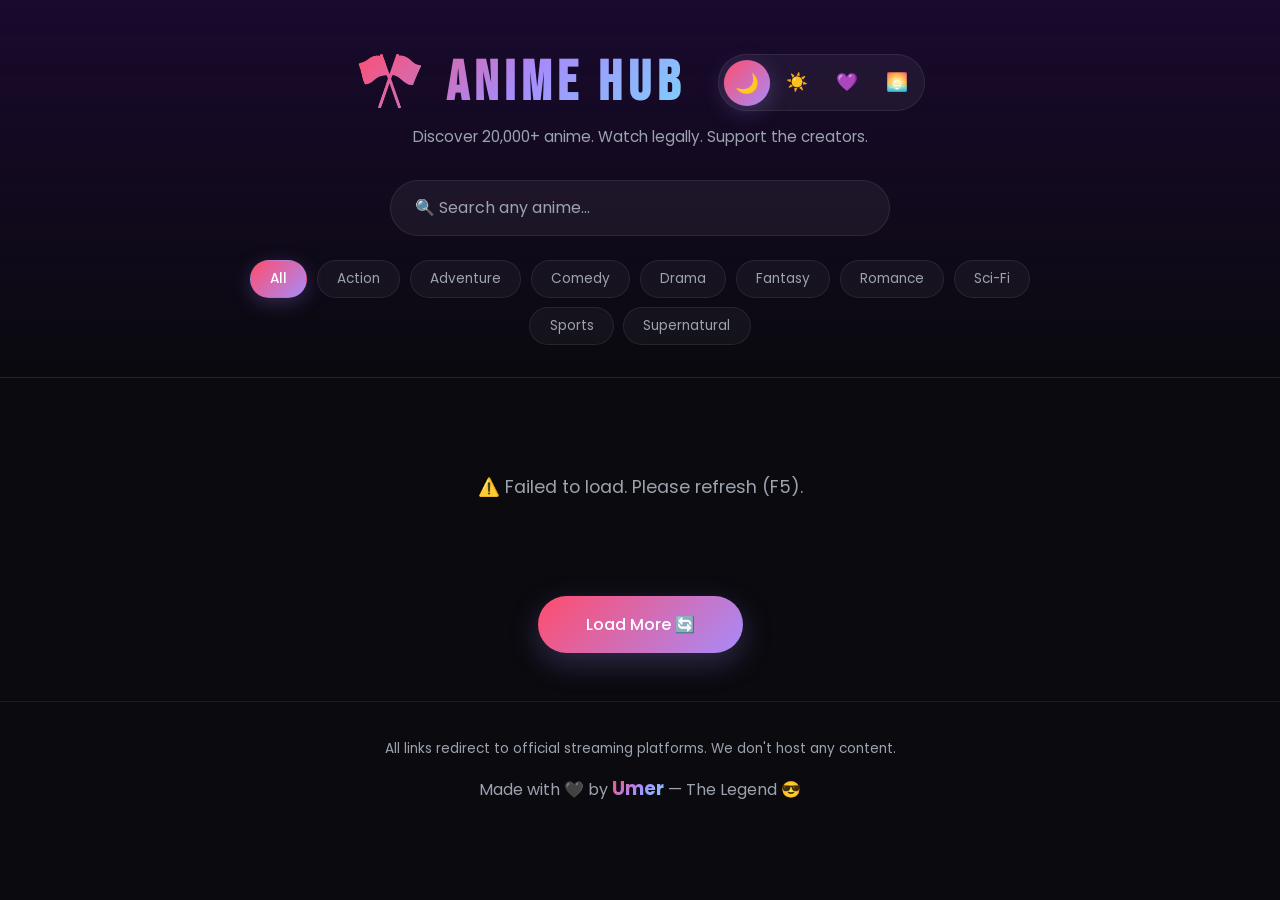
==== index.html @ 91c1c0f4 "Add files via upload" ====
<!DOCTYPE html>
<html lang="en" data-theme="dark">
<head>
<meta charset="UTF-8">
<meta name="viewport" content="width=device-width, initial-scale=1.0">
<title>🎌 Anime Hub — Watch Legally</title>
<link href="https://fonts.googleapis.com/css2?family=Bebas+Neue&family=Poppins:wght@300;500;700&display=swap" rel="stylesheet">
<link rel="stylesheet" href="style.css">
</head>
<body>

<div class="hover-bg" id="hoverBg"></div>

<header>
  <div class="header-top">
    <h1>🎌 ANIME HUB</h1>
    <div class="theme-switcher">
      <button class="theme-btn active" data-theme="dark" title="Dark">🌙</button>
      <button class="theme-btn" data-theme="light" title="Light">☀️</button>
      <button class="theme-btn" data-theme="neon" title="Neon">💜</button>
      <button class="theme-btn" data-theme="sunset" title="Sunset">🌅</button>
    </div>
  </div>

  <p>Discover 20,000+ anime. Watch legally. Support the creators.</p>
  <input type="text" id="searchBox" placeholder="🔍 Search any anime..." />

  <div class="filters">
    <button class="filter-btn active" data-genre="">All</button>
    <button class="filter-btn" data-genre="1">Action</button>
    <button class="filter-btn" data-genre="2">Adventure</button>
    <button class="filter-btn" data-genre="4">Comedy</button>
    <button class="filter-btn" data-genre="8">Drama</button>
    <button class="filter-btn" data-genre="10">Fantasy</button>
    <button class="filter-btn" data-genre="22">Romance</button>
    <button class="filter-btn" data-genre="24">Sci-Fi</button>
    <button class="filter-btn" data-genre="30">Sports</button>
    <button class="filter-btn" data-genre="37">Supernatural</button>
  </div>
</header>

<div class="loader" id="loader">
  <div class="spinner"></div>
  <p>Loading anime...</p>
</div>

<main>
  <div class="grid" id="animeGrid"></div>
  <div class="load-more-wrap">
    <button id="loadMoreBtn" class="load-more">Load More 🔄</button>
  </div>
</main>

<footer>
  <p>All links redirect to official streaming platforms. We don't host any content.</p>
  <p class="credit">Made with 🖤 by <span>Umer</span> — The Legend 😎</p>
</footer>

<div class="modal-overlay" id="modalOverlay">
  <div class="modal">
    <button class="modal-close" id="modalClose">✕</button>
    <div class="modal-content">
      <img class="modal-cover" id="modalCover" src="" alt="" referrerpolicy="no-referrer" />
      <div class="modal-info">
        <h2 id="modalTitle"></h2>
        <div class="modal-meta">
          <span id="modalYear"></span>
          <span id="modalRating"></span>
          <span id="modalType"></span>
        </div>
        <p class="modal-desc" id="modalDesc"></p>
        <h3 class="modal-watch-title">🎬 Watch on:</h3>
        <div class="modal-platforms" id="modalPlatforms"></div>
      </div>
    </div>
  </div>
</div>

<script src="script.js"></script>
</body>
</html>
---- style.css ----
/* ============================================
   THEMES
   ============================================ */

:root[data-theme="dark"] {
  --bg: #0a0a0f; --bg-secondary: #1a0a2e; --card-bg: #15151f;
  --text: #ffffff; --text-muted: #9ca3af;
  --border: rgba(255,255,255,0.08);
  --accent1: #ff4d6d; --accent2: #a78bfa; --accent3: #7dd3fc;
  --search-bg: rgba(255,255,255,0.05); --filter-bg: rgba(255,255,255,0.04);
  --shadow: rgba(167,139,250,0.25);
}
:root[data-theme="light"] {
  --bg: #f5f5f7; --bg-secondary: #e8e0f5; --card-bg: #ffffff;
  --text: #1a1a1a; --text-muted: #6b7280;
  --border: rgba(0,0,0,0.08);
  --accent1: #e11d48; --accent2: #7c3aed; --accent3: #0284c7;
  --search-bg: rgba(0,0,0,0.04); --filter-bg: rgba(0,0,0,0.04);
  --shadow: rgba(124,58,237,0.25);
}
:root[data-theme="neon"] {
  --bg: #000000; --bg-secondary: #0a0014; --card-bg: #0d0d18;
  --text: #ffffff; --text-muted: #b8b8d1;
  --border: rgba(255,0,255,0.25);
  --accent1: #ff00ff; --accent2: #00ffff; --accent3: #ff0080;
  --search-bg: rgba(255,0,255,0.08); --filter-bg: rgba(0,255,255,0.06);
  --shadow: rgba(255,0,255,0.5);
}
:root[data-theme="sunset"] {
  --bg: #1a0a14; --bg-secondary: #2a0f1a; --card-bg: #1f1015;
  --text: #fff5e1; --text-muted: #d4a373;
  --border: rgba(255,150,80,0.15);
  --accent1: #ff6b35; --accent2: #f7b801; --accent3: #ff2e63;
  --search-bg: rgba(255,150,80,0.08); --filter-bg: rgba(247,184,1,0.08);
  --shadow: rgba(255,107,53,0.4);
}

/* ============================================
   BASE
   ============================================ */

* { margin: 0; padding: 0; box-sizing: border-box; }
html { scroll-behavior: smooth; }

body {
  font-family: 'Poppins', sans-serif;
  background: var(--bg);
  color: var(--text);
  min-height: 100vh;
  padding-bottom: 60px;
  transition: background 0.5s ease, color 0.5s ease;
  overflow-x: hidden;
}

/* ============================================
   HOVER BACKGROUND
   ============================================ */

.hover-bg {
  position: fixed;
  inset: 0;
  background-size: cover;
  background-position: center;
  background-repeat: no-repeat;
  filter: blur(40px) brightness(0.35) saturate(1.4);
  opacity: 0;
  transition: opacity 0.6s ease, background-image 0.4s ease;
  z-index: 0;
  pointer-events: none;
  transform: scale(1.1);
}
.hover-bg.active { opacity: 0.55; }

body::before {
  content: '';
  position: fixed;
  inset: 0;
  background: linear-gradient(180deg, rgba(0,0,0,0.5) 0%, rgba(0,0,0,0.2) 40%, rgba(0,0,0,0.6) 100%);
  z-index: 1;
  pointer-events: none;
  opacity: 0;
  transition: opacity 0.5s ease;
}
body.has-hover::before { opacity: 1; }

/* ============================================
   HEADER
   ============================================ */

header {
  position: relative;
  z-index: 5;
  text-align: center;
  padding: 3rem 1rem 2rem;
  background: linear-gradient(180deg, var(--bg-secondary) 0%, transparent 100%);
  border-bottom: 1px solid var(--border);
}

.header-top {
  display: flex;
  justify-content: center;
  align-items: center;
  gap: 2rem;
  flex-wrap: wrap;
  max-width: 900px;
  margin: 0 auto 0.5rem;
}

header h1 {
  font-family: 'Bebas Neue', sans-serif;
  font-size: 3.5rem;
  letter-spacing: 6px;
  background: linear-gradient(135deg, var(--accent1), var(--accent2), var(--accent3));
  -webkit-background-clip: text;
  -webkit-text-fill-color: transparent;
  background-clip: text;
}

header p {
  color: var(--text-muted);
  font-size: 0.95rem;
  margin-bottom: 2rem;
}

/* THEME SWITCHER */
.theme-switcher {
  display: flex;
  gap: 0.5rem;
  padding: 0.4rem;
  background: var(--search-bg);
  border: 1px solid var(--border);
  border-radius: 50px;
}

.theme-btn {
  width: 42px;
  height: 42px;
  border-radius: 50%;
  border: none;
  background: transparent;
  font-size: 1.1rem;
  cursor: pointer;
  transition: 0.3s ease;
  display: flex;
  align-items: center;
  justify-content: center;
}
.theme-btn:hover { background: var(--filter-bg); transform: scale(1.15); }
.theme-btn.active {
  background: linear-gradient(135deg, var(--accent1), var(--accent2));
  box-shadow: 0 5px 20px var(--shadow);
  transform: scale(1.1);
}

/* SEARCH */
#searchBox {
  width: 100%;
  max-width: 500px;
  padding: 0.9rem 1.5rem;
  border-radius: 50px;
  border: 1px solid var(--border);
  background: var(--search-bg);
  color: var(--text);
  font-size: 1rem;
  font-family: 'Poppins', sans-serif;
  outline: none;
  transition: 0.3s;
  margin-bottom: 1.5rem;
}
#searchBox::placeholder { color: var(--text-muted); }
#searchBox:focus { border-color: var(--accent2); box-shadow: 0 0 25px var(--shadow); }

/* FILTERS */
.filters {
  display: flex;
  gap: 0.6rem;
  justify-content: center;
  flex-wrap: wrap;
  max-width: 800px;
  margin: 0 auto;
}
.filter-btn {
  padding: 0.5rem 1.2rem;
  border-radius: 50px;
  border: 1px solid var(--border);
  background: var(--filter-bg);
  color: var(--text-muted);
  font-size: 0.85rem;
  font-family: 'Poppins', sans-serif;
  cursor: pointer;
  transition: 0.3s;
}
.filter-btn:hover { border-color: var(--accent2); color: var(--text); }
.filter-btn.active {
  background: linear-gradient(135deg, var(--accent1), var(--accent2));
  border-color: transparent;
  color: #fff;
  font-weight: 500;
  box-shadow: 0 5px 20px var(--shadow);
}

/* ============================================
   LOADER
   ============================================ */

.loader {
  display: none;
  flex-direction: column;
  align-items: center;
  padding: 4rem 1rem;
  color: var(--text-muted);
  position: relative;
  z-index: 5;
}
.loader.active { display: flex; }

.spinner {
  width: 50px;
  height: 50px;
  border: 4px solid var(--border);
  border-top-color: var(--accent2);
  border-radius: 50%;
  animation: spin 0.8s linear infinite;
  margin-bottom: 1rem;
}
@keyframes spin { to { transform: rotate(360deg); } }

/* ============================================
   GRID
   ============================================ */

main {
  max-width: 1300px;
  margin: 3rem auto;
  padding: 0 1.5rem;
  position: relative;
  z-index: 5;
}

.grid {
  display: grid;
  grid-template-columns: repeat(auto-fill, minmax(200px, 1fr));
  gap: 1.8rem;
}

/* ============================================
   CARD
   ============================================ */

.card {
  background: var(--card-bg);
  border-radius: 16px;
  overflow: hidden;
  cursor: pointer;
  transition: all 0.4s cubic-bezier(0.34, 1.56, 0.64, 1);
  border: 1px solid var(--border);
  position: relative;
  display: block;
  animation: fadeUp 0.5s ease;
  transform-origin: center;
}
@keyframes fadeUp {
  from { opacity: 0; transform: translateY(20px); }
  to { opacity: 1; transform: translateY(0); }
}

.card:hover {
  transform: translateY(-12px) scale(1.06);
  box-shadow: 0 25px 50px var(--shadow), 0 0 0 2px var(--accent2);
  border-color: var(--accent2);
  z-index: 10;
}

.card img {
  width: 100%;
  aspect-ratio: 2/3;
  object-fit: cover;
  display: block;
  transition: 0.4s ease;
  background: linear-gradient(135deg, var(--accent1), var(--accent2), var(--accent3));
}
.card:hover img { transform: scale(1.08); }

.card-info { padding: 1rem; }

.card-info h3 {
  font-size: 0.95rem;
  font-weight: 700;
  margin-bottom: 0.3rem;
  color: var(--text);
  white-space: nowrap;
  overflow: hidden;
  text-overflow: ellipsis;
}

.card-info .meta {
  font-size: 0.78rem;
  color: var(--text-muted);
  margin-bottom: 0.6rem;
  display: flex;
  justify-content: space-between;
  align-items: center;
}
.card-info .rating { color: #fbbf24; }

.card-info .platform {
  display: inline-block;
  font-size: 0.7rem;
  font-weight: 500;
  padding: 0.25rem 0.7rem;
  border-radius: 50px;
  background: var(--filter-bg);
  color: var(--accent2);
  border: 1px solid var(--border);
}

.card::before {
  content: '▶ CLICK TO WATCH';
  position: absolute;
  top: 0; left: 0; right: 0;
  bottom: 95px;
  display: flex;
  align-items: center;
  justify-content: center;
  background: rgba(0,0,0,0.75);
  color: #fff;
  font-weight: 700;
  font-size: 0.85rem;
  letter-spacing: 1px;
  opacity: 0;
  transition: 0.35s ease;
  backdrop-filter: blur(4px);
  z-index: 2;
}
.card:hover::before { opacity: 1; }

/* ============================================
   LOAD MORE
   ============================================ */

.load-more-wrap { text-align: center; margin-top: 3rem; }
.load-more {
  padding: 1rem 3rem;
  border-radius: 50px;
  border: none;
  background: linear-gradient(135deg, var(--accent1), var(--accent2));
  color: #fff;
  font-size: 1rem;
  font-weight: 500;
  font-family: 'Poppins', sans-serif;
  cursor: pointer;
  transition: 0.3s;
  box-shadow: 0 10px 30px var(--shadow);
}
.load-more:hover:not(:disabled) {
  transform: translateY(-3px);
  box-shadow: 0 15px 45px var(--shadow);
}
.load-more:disabled { opacity: 0.5; cursor: not-allowed; }

/* ============================================
   NO RESULTS
   ============================================ */

.no-results {
  grid-column: 1 / -1;
  text-align: center;
  padding: 3rem;
  color: var(--text-muted);
  font-size: 1.1rem;
}

/* ============================================
   FOOTER
   ============================================ */

footer {
  text-align: center;
  padding: 2rem 1rem;
  color: var(--text-muted);
  font-size: 0.85rem;
  border-top: 1px solid var(--border);
  margin-top: 3rem;
  position: relative;
  z-index: 5;
}
footer p { margin: 0.3rem 0; }

.credit { font-size: 1rem; margin-top: 1rem !important; }
.credit span {
  background: linear-gradient(135deg, var(--accent1), var(--accent2), var(--accent3));
  -webkit-background-clip: text;
  -webkit-text-fill-color: transparent;
  background-clip: text;
  font-weight: 700;
  font-size: 1.15rem;
}

/* ============================================
   MODAL
   ============================================ */

.modal-overlay {
  position: fixed;
  inset: 0;
  background: rgba(0, 0, 0, 0.85);
  backdrop-filter: blur(10px);
  z-index: 1000;
  display: none;
  align-items: center;
  justify-content: center;
  padding: 1rem;
  animation: fadeIn 0.3s ease;
}
.modal-overlay.active { display: flex; }
@keyframes fadeIn { from { opacity: 0; } to { opacity: 1; } }

.modal {
  background: var(--card-bg);
  border: 1px solid var(--border);
  border-radius: 24px;
  max-width: 850px;
  width: 100%;
  max-height: 90vh;
  overflow-y: auto;
  position: relative;
  box-shadow: 0 30px 80px rgba(0, 0, 0, 0.8), 0 0 0 1px var(--accent2), 0 0 60px var(--shadow);
  animation: modalIn 0.4s cubic-bezier(0.34, 1.56, 0.64, 1);
}
@keyframes modalIn {
  from { opacity: 0; transform: scale(0.9) translateY(30px); }
  to { opacity: 1; transform: scale(1) translateY(0); }
}

.modal-close {
  position: absolute;
  top: 1rem;
  right: 1rem;
  width: 40px;
  height: 40px;
  border-radius: 50%;
  border: none;
  background: rgba(0, 0, 0, 0.6);
  color: #fff;
  font-size: 1.2rem;
  cursor: pointer;
  z-index: 10;
  transition: 0.3s;
  display: flex;
  align-items: center;
  justify-content: center;
}
.modal-close:hover { background: var(--accent1); transform: rotate(90deg); }

.modal-content {
  display: grid;
  grid-template-columns: 280px 1fr;
  gap: 2rem;
  padding: 2rem;
}

.modal-cover {
  width: 100%;
  border-radius: 16px;
  aspect-ratio: 2/3;
  object-fit: cover;
  box-shadow: 0 15px 40px rgba(0, 0, 0, 0.5);
  background: linear-gradient(135deg, var(--accent1), var(--accent2));
}

.modal-info {
  display: flex;
  flex-direction: column;
  gap: 0.8rem;
}

.modal-info h2 {
  font-size: 1.8rem;
  font-weight: 700;
  color: var(--text);
  line-height: 1.2;
}

.modal-meta {
  display: flex;
  gap: 1rem;
  flex-wrap: wrap;
  color: var(--text-muted);
  font-size: 0.9rem;
}
.modal-meta span {
  padding: 0.25rem 0.8rem;
  border-radius: 50px;
  background: var(--filter-bg);
  border: 1px solid var(--border);
}

.modal-desc {
  color: var(--text-muted);
  font-size: 0.92rem;
  line-height: 1.6;
  max-height: 140px;
  overflow-y: auto;
  padding-right: 0.5rem;
}
.modal-desc::-webkit-scrollbar { width: 6px; }
.modal-desc::-webkit-scrollbar-thumb { background: var(--accent2); border-radius: 10px; }

.modal-watch-title {
  font-size: 1.1rem;
  font-weight: 700;
  margin-top: 0.5rem;
  color: var(--text);
}

.modal-platforms {
  display: grid;
  grid-template-columns: repeat(auto-fill, minmax(140px, 1fr));
  gap: 0.6rem;
}

.platform-btn {
  display: flex;
  align-items: center;
  gap: 0.5rem;
  padding: 0.7rem 1rem;
  border-radius: 12px;
  border: 1px solid var(--border);
  background: var(--filter-bg);
  color: var(--text);
  font-size: 0.85rem;
  font-weight: 500;
  text-decoration: none;
  transition: 0.3s ease;
  cursor: pointer;
}
.platform-btn:hover {
  transform: translateY(-3px);
  border-color: var(--accent2);
  box-shadow: 0 8px 20px var(--shadow);
}
.platform-btn.crunchyroll:hover { background: #f47521; color: #fff; border-color: #f47521; }
.platform-btn.netflix:hover { background: #e50914; color: #fff; border-color: #e50914; }
.platform-btn.muse:hover { background: #ff0000; color: #fff; border-color: #ff0000; }
.platform-btn.hidive:hover { background: #00b5e2; color: #fff; border-color: #00b5e2; }
.platform-btn.prime:hover { background: #00a8e1; color: #fff; border-color: #00a8e1; }
.platform-btn.hulu:hover { background: #1ce783; color: #000; border-color: #1ce783; }
.platform-btn.google:hover { background: #4285f4; color: #fff; border-color: #4285f4; }

.platform-btn .icon { font-size: 1.1rem; }

/* ============================================
   RESPONSIVE
   ============================================ */

@media (max-width: 700px) {
  .modal-content {
    grid-template-columns: 1fr;
    padding: 1.5rem;
    gap: 1rem;
  }
  .modal-cover { max-width: 200px; margin: 0 auto; }
  .modal-info h2 { font-size: 1.4rem; }
  .modal-platforms { grid-template-columns: repeat(2, 1fr); }
}

@media (max-width: 500px) {
  header h1 { font-size: 2.3rem; letter-spacing: 4px; }
  .header-top { gap: 1rem; }
  .grid { grid-template-columns: repeat(auto-fill, minmax(150px, 1fr)); gap: 1rem; }
  .filter-btn { font-size: 0.75rem; padding: 0.4rem 0.9rem; }
  .theme-btn { width: 36px; height: 36px; font-size: 0.95rem; }
  .card:hover { transform: translateY(-6px) scale(1.03); }
}
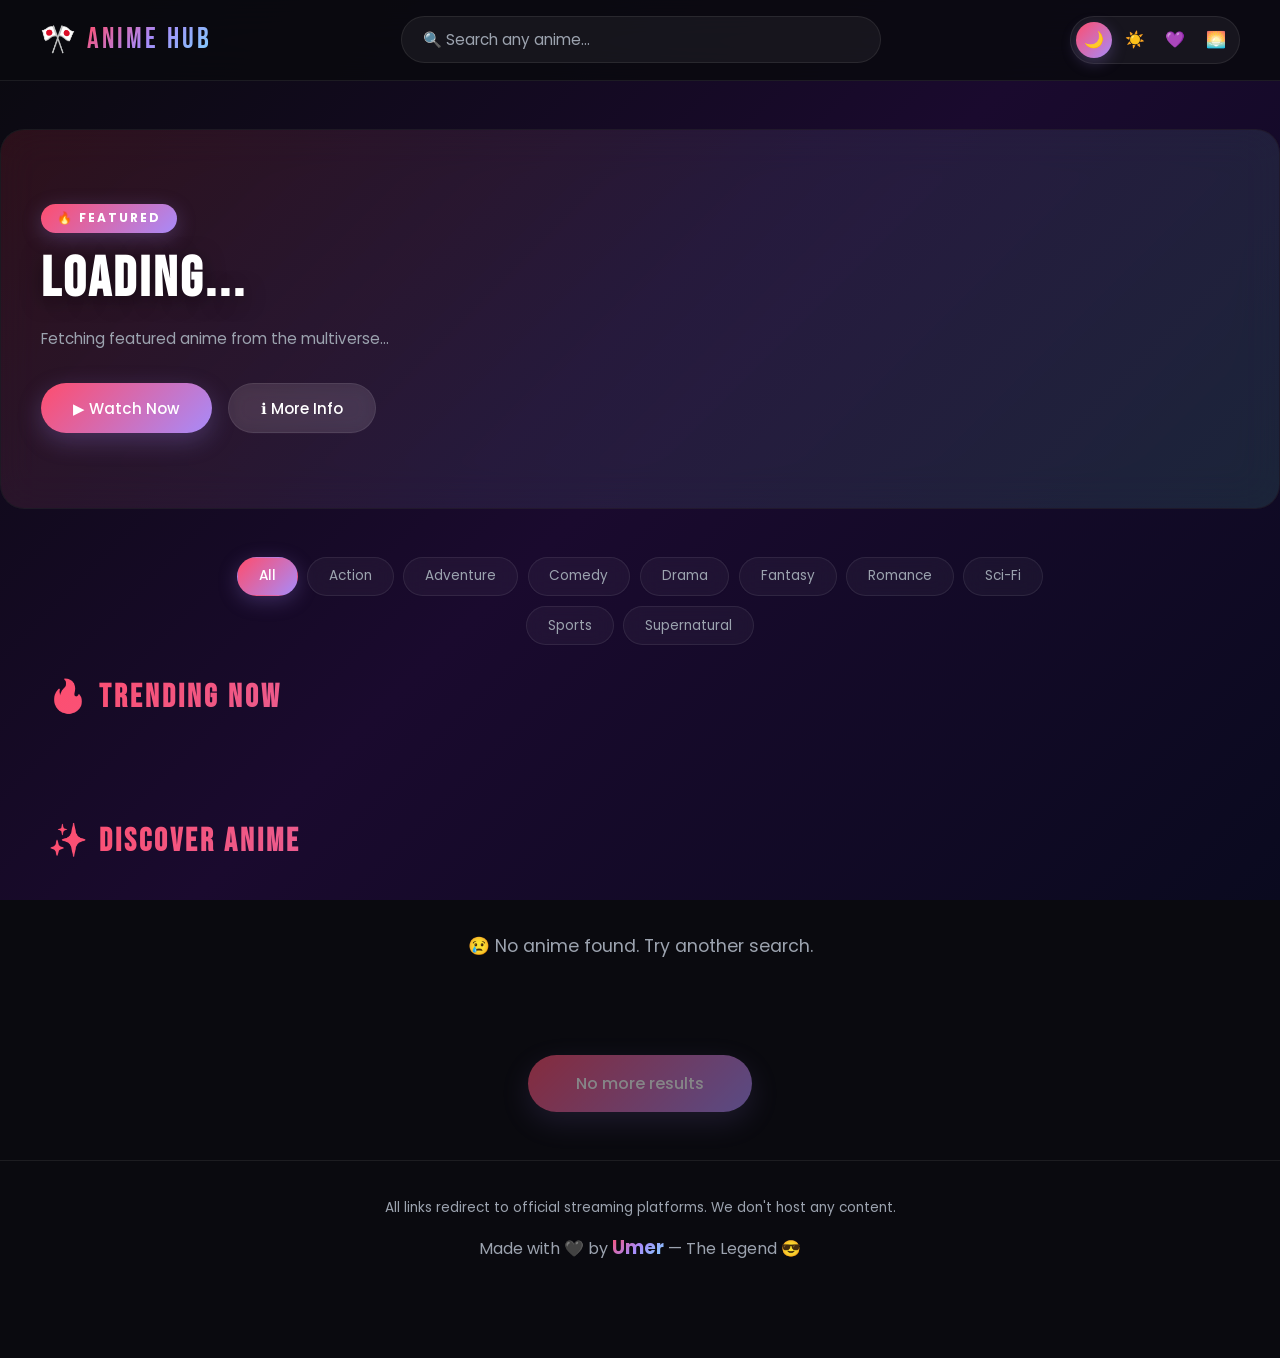
==== commit 91469078: "Add files via upload" ====
--- a/index.html
+++ b/index.html
@@ -4,6 +4,7 @@
 <meta charset="UTF-8">
 <meta name="viewport" content="width=device-width, initial-scale=1.0">
 <title>🎌 Anime Hub — Watch Legally</title>
+<link rel="icon" type="image/svg+xml" href="data:image/svg+xml,%3Csvg xmlns='http://www.w3.org/2000/svg' viewBox='0 0 100 100'%3E%3Cdefs%3E%3ClinearGradient id='bg' x1='0%25' y1='0%25' x2='100%25' y2='100%25'%3E%3Cstop offset='0%25' stop-color='%23ff4d6d'/%3E%3Cstop offset='100%25' stop-color='%23a78bfa'/%3E%3C/linearGradient%3E%3C/defs%3E%3Crect width='100' height='100' rx='22' fill='url(%23bg)'/%3E%3Ctext x='50' y='72' font-family='Arial' font-size='62' font-weight='900' fill='white' text-anchor='middle'%3EA%3C/text%3E%3C/svg%3E">
 <link href="https://fonts.googleapis.com/css2?family=Bebas+Neue&family=Poppins:wght@300;500;700&display=swap" rel="stylesheet">
 <link rel="stylesheet" href="style.css">
 </head>
@@ -11,57 +12,99 @@
 
 <div class="hover-bg" id="hoverBg"></div>
 
-<header>
-  <div class="header-top">
-    <h1>🎌 ANIME HUB</h1>
+<!-- NAVBAR -->
+<nav class="navbar">
+  <div class="nav-left">
+    <span class="logo-icon">🎌</span>
+    <span class="logo-text">ANIME HUB</span>
+  </div>
+
+  <div class="nav-search">
+    <input type="text" id="searchBox" placeholder="🔍 Search any anime..." />
+  </div>
+
+  <div class="nav-right">
     <div class="theme-switcher">
-      <button class="theme-btn active" data-theme="dark" title="Dark">🌙</button>
-      <button class="theme-btn" data-theme="light" title="Light">☀️</button>
-      <button class="theme-btn" data-theme="neon" title="Neon">💜</button>
-      <button class="theme-btn" data-theme="sunset" title="Sunset">🌅</button>
+      <button class="theme-btn active" data-theme="dark">🌙</button>
+      <button class="theme-btn" data-theme="light">☀️</button>
+      <button class="theme-btn" data-theme="neon">💜</button>
+      <button class="theme-btn" data-theme="sunset">🌅</button>
     </div>
   </div>
+</nav>
 
-  <p>Discover 20,000+ anime. Watch legally. Support the creators.</p>
-  <input type="text" id="searchBox" placeholder="🔍 Search any anime..." />
+<!-- HERO / FEATURED -->
+<section class="hero" id="heroSection">
+  <div class="hero-content">
+    <span class="hero-badge">🔥 FEATURED</span>
+    <h1 id="heroTitle">Loading...</h1>
+    <p id="heroDesc">Fetching featured anime from the multiverse...</p>
+    <div class="hero-buttons">
+      <button class="btn-watch" id="heroWatch">▶ Watch Now</button>
+      <button class="btn-info" id="heroInfo">ℹ More Info</button>
+    </div>
+  </div>
+  <div class="hero-image">
+    <img id="heroCover" src="" alt="" referrerpolicy="no-referrer" />
+  </div>
+</section>
 
-  <div class="filters">
-    <button class="filter-btn active" data-genre="">All</button>
-    <button class="filter-btn" data-genre="1">Action</button>
-    <button class="filter-btn" data-genre="2">Adventure</button>
-    <button class="filter-btn" data-genre="4">Comedy</button>
-    <button class="filter-btn" data-genre="8">Drama</button>
-    <button class="filter-btn" data-genre="10">Fantasy</button>
-    <button class="filter-btn" data-genre="22">Romance</button>
-    <button class="filter-btn" data-genre="24">Sci-Fi</button>
-    <button class="filter-btn" data-genre="30">Sports</button>
-    <button class="filter-btn" data-genre="37">Supernatural</button>
-  </div>
-</header>
-
-<div class="loader" id="loader">
-  <div class="spinner"></div>
-  <p>Loading anime...</p>
+<!-- GENRE FILTERS -->
+<div class="filters">
+  <button class="filter-btn active" data-genre="">All</button>
+  <button class="filter-btn" data-genre="1">Action</button>
+  <button class="filter-btn" data-genre="2">Adventure</button>
+  <button class="filter-btn" data-genre="4">Comedy</button>
+  <button class="filter-btn" data-genre="8">Drama</button>
+  <button class="filter-btn" data-genre="10">Fantasy</button>
+  <button class="filter-btn" data-genre="22">Romance</button>
+  <button class="filter-btn" data-genre="24">Sci-Fi</button>
+  <button class="filter-btn" data-genre="30">Sports</button>
+  <button class="filter-btn" data-genre="37">Supernatural</button>
 </div>
 
+<!-- TRENDING NOW -->
+<section class="trending-section" id="trendingSection">
+  <h2 class="section-title">🔥 Trending Now</h2>
+  <div class="trending-scroll" id="trendingScroll"></div>
+</section>
+
+<!-- MAIN GRID -->
 <main>
+  <h2 class="section-title">✨ Discover Anime</h2>
+  <div class="loader" id="loader">
+    <div class="spinner"></div>
+    <p>Loading anime...</p>
+  </div>
   <div class="grid" id="animeGrid"></div>
   <div class="load-more-wrap">
     <button id="loadMoreBtn" class="load-more">Load More 🔄</button>
   </div>
 </main>
 
+<!-- FOOTER -->
 <footer>
   <p>All links redirect to official streaming platforms. We don't host any content.</p>
   <p class="credit">Made with 🖤 by <span>Umer</span> — The Legend 😎</p>
 </footer>
 
+<!-- MODAL -->
 <div class="modal-overlay" id="modalOverlay">
   <div class="modal">
     <button class="modal-close" id="modalClose">✕</button>
+
     <div class="modal-content">
-      <img class="modal-cover" id="modalCover" src="" alt="" referrerpolicy="no-referrer" />
-      <div class="modal-info">
+      <!-- YOUTUBE PLAYER -->
+      <div class="modal-player" id="modalPlayer">
+        <iframe id="youtubePlayer"
+          src=""
+          frameborder="0"
+          allow="accelerometer; autoplay; clipboard-write; encrypted-media; gyroscope; picture-in-picture; web-share"
+          allowfullscreen>
+        </iframe>
+      </div>
+
+      <div class="modal-info-full">
         <h2 id="modalTitle"></h2>
         <div class="modal-meta">
           <span id="modalYear"></span>
@@ -69,7 +112,8 @@
           <span id="modalType"></span>
         </div>
         <p class="modal-desc" id="modalDesc"></p>
-        <h3 class="modal-watch-title">🎬 Watch on:</h3>
+
+        <h3 class="modal-watch-title">🎬 Watch Full Anime (Legal & Free):</h3>
         <div class="modal-platforms" id="modalPlatforms"></div>
       </div>
     </div>
--- a/style.css
+++ b/style.css
@@ -3,36 +3,72 @@
    ============================================ */
 
 :root[data-theme="dark"] {
-  --bg: #0a0a0f; --bg-secondary: #1a0a2e; --card-bg: #15151f;
-  --text: #ffffff; --text-muted: #9ca3af;
+  --bg: #0a0a0f;
+  --bg-gradient: linear-gradient(135deg, #0a0a0f 0%, #1a0a2e 50%, #0a0a1f 100%);
+  --bg-secondary: #1a0a2e;
+  --card-bg: #15151f;
+  --card-hover: #1f1f2f;
+  --text: #ffffff;
+  --text-muted: #9ca3af;
   --border: rgba(255,255,255,0.08);
-  --accent1: #ff4d6d; --accent2: #a78bfa; --accent3: #7dd3fc;
-  --search-bg: rgba(255,255,255,0.05); --filter-bg: rgba(255,255,255,0.04);
+  --accent1: #ff4d6d;
+  --accent2: #a78bfa;
+  --accent3: #7dd3fc;
+  --search-bg: rgba(255,255,255,0.05);
+  --filter-bg: rgba(255,255,255,0.04);
   --shadow: rgba(167,139,250,0.25);
+  --nav-bg: rgba(10,10,15,0.85);
 }
 :root[data-theme="light"] {
-  --bg: #f5f5f7; --bg-secondary: #e8e0f5; --card-bg: #ffffff;
-  --text: #1a1a1a; --text-muted: #6b7280;
+  --bg: #f5f5f7;
+  --bg-gradient: linear-gradient(135deg, #f5f5f7 0%, #e8e0f5 50%, #f5f5f7 100%);
+  --bg-secondary: #e8e0f5;
+  --card-bg: #ffffff;
+  --card-hover: #fafafa;
+  --text: #1a1a1a;
+  --text-muted: #6b7280;
   --border: rgba(0,0,0,0.08);
-  --accent1: #e11d48; --accent2: #7c3aed; --accent3: #0284c7;
-  --search-bg: rgba(0,0,0,0.04); --filter-bg: rgba(0,0,0,0.04);
+  --accent1: #e11d48;
+  --accent2: #7c3aed;
+  --accent3: #0284c7;
+  --search-bg: rgba(0,0,0,0.04);
+  --filter-bg: rgba(0,0,0,0.04);
   --shadow: rgba(124,58,237,0.25);
+  --nav-bg: rgba(255,255,255,0.85);
 }
 :root[data-theme="neon"] {
-  --bg: #000000; --bg-secondary: #0a0014; --card-bg: #0d0d18;
-  --text: #ffffff; --text-muted: #b8b8d1;
+  --bg: #000000;
+  --bg-gradient: linear-gradient(135deg, #000000 0%, #0a0014 50%, #000000 100%);
+  --bg-secondary: #0a0014;
+  --card-bg: #0d0d18;
+  --card-hover: #15152a;
+  --text: #ffffff;
+  --text-muted: #b8b8d1;
   --border: rgba(255,0,255,0.25);
-  --accent1: #ff00ff; --accent2: #00ffff; --accent3: #ff0080;
-  --search-bg: rgba(255,0,255,0.08); --filter-bg: rgba(0,255,255,0.06);
+  --accent1: #ff00ff;
+  --accent2: #00ffff;
+  --accent3: #ff0080;
+  --search-bg: rgba(255,0,255,0.08);
+  --filter-bg: rgba(0,255,255,0.06);
   --shadow: rgba(255,0,255,0.5);
+  --nav-bg: rgba(0,0,0,0.9);
 }
 :root[data-theme="sunset"] {
-  --bg: #1a0a14; --bg-secondary: #2a0f1a; --card-bg: #1f1015;
-  --text: #fff5e1; --text-muted: #d4a373;
+  --bg: #1a0a14;
+  --bg-gradient: linear-gradient(135deg, #1a0a14 0%, #2a0f1a 50%, #1a0a14 100%);
+  --bg-secondary: #2a0f1a;
+  --card-bg: #1f1015;
+  --card-hover: #2a1a22;
+  --text: #fff5e1;
+  --text-muted: #d4a373;
   --border: rgba(255,150,80,0.15);
-  --accent1: #ff6b35; --accent2: #f7b801; --accent3: #ff2e63;
-  --search-bg: rgba(255,150,80,0.08); --filter-bg: rgba(247,184,1,0.08);
+  --accent1: #ff6b35;
+  --accent2: #f7b801;
+  --accent3: #ff2e63;
+  --search-bg: rgba(255,150,80,0.08);
+  --filter-bg: rgba(247,184,1,0.08);
   --shadow: rgba(255,107,53,0.4);
+  --nav-bg: rgba(26,10,20,0.9);
 }
 
 /* ============================================
@@ -45,6 +81,8 @@
 body {
   font-family: 'Poppins', sans-serif;
   background: var(--bg);
+  background-image: var(--bg-gradient);
+  background-attachment: fixed;
   color: var(--text);
   min-height: 100vh;
   padding-bottom: 60px;
@@ -61,86 +99,88 @@
   inset: 0;
   background-size: cover;
   background-position: center;
-  background-repeat: no-repeat;
-  filter: blur(40px) brightness(0.35) saturate(1.4);
+  filter: blur(60px) brightness(0.3) saturate(1.5);
   opacity: 0;
   transition: opacity 0.6s ease, background-image 0.4s ease;
   z-index: 0;
   pointer-events: none;
-  transform: scale(1.1);
-}
-.hover-bg.active { opacity: 0.55; }
-
-body::before {
-  content: '';
-  position: fixed;
-  inset: 0;
-  background: linear-gradient(180deg, rgba(0,0,0,0.5) 0%, rgba(0,0,0,0.2) 40%, rgba(0,0,0,0.6) 100%);
-  z-index: 1;
-  pointer-events: none;
-  opacity: 0;
-  transition: opacity 0.5s ease;
-}
-body.has-hover::before { opacity: 1; }
-
-/* ============================================
-   HEADER
-   ============================================ */
-
-header {
-  position: relative;
-  z-index: 5;
-  text-align: center;
-  padding: 3rem 1rem 2rem;
-  background: linear-gradient(180deg, var(--bg-secondary) 0%, transparent 100%);
+  transform: scale(1.15);
+}
+.hover-bg.active { opacity: 0.5; }
+
+/* ============================================
+   NAVBAR
+   ============================================ */
+
+.navbar {
+  position: sticky;
+  top: 0;
+  z-index: 100;
+  display: flex;
+  align-items: center;
+  justify-content: space-between;
+  gap: 2rem;
+  padding: 1rem 2.5rem;
+  background: var(--nav-bg);
+  backdrop-filter: blur(20px);
+  -webkit-backdrop-filter: blur(20px);
   border-bottom: 1px solid var(--border);
 }
 
-.header-top {
-  display: flex;
-  justify-content: center;
-  align-items: center;
-  gap: 2rem;
-  flex-wrap: wrap;
-  max-width: 900px;
-  margin: 0 auto 0.5rem;
-}
-
-header h1 {
+.nav-left {
+  display: flex;
+  align-items: center;
+  gap: 0.7rem;
+  cursor: pointer;
+}
+
+.logo-icon { font-size: 1.8rem; }
+
+.logo-text {
   font-family: 'Bebas Neue', sans-serif;
-  font-size: 3.5rem;
-  letter-spacing: 6px;
+  font-size: 1.8rem;
+  letter-spacing: 3px;
   background: linear-gradient(135deg, var(--accent1), var(--accent2), var(--accent3));
   -webkit-background-clip: text;
   -webkit-text-fill-color: transparent;
   background-clip: text;
 }
 
-header p {
-  color: var(--text-muted);
+.nav-search { flex: 1; max-width: 480px; }
+
+#searchBox {
+  width: 100%;
+  padding: 0.7rem 1.3rem;
+  border-radius: 50px;
+  border: 1px solid var(--border);
+  background: var(--search-bg);
+  color: var(--text);
   font-size: 0.95rem;
-  margin-bottom: 2rem;
-}
-
-/* THEME SWITCHER */
+  font-family: 'Poppins', sans-serif;
+  outline: none;
+  transition: 0.3s;
+}
+#searchBox::placeholder { color: var(--text-muted); }
+#searchBox:focus { border-color: var(--accent2); box-shadow: 0 0 20px var(--shadow); }
+
+.nav-right { display: flex; align-items: center; gap: 1rem; }
+
 .theme-switcher {
   display: flex;
-  gap: 0.5rem;
-  padding: 0.4rem;
+  gap: 0.3rem;
+  padding: 0.3rem;
   background: var(--search-bg);
   border: 1px solid var(--border);
   border-radius: 50px;
 }
-
 .theme-btn {
-  width: 42px;
-  height: 42px;
+  width: 36px; height: 36px;
   border-radius: 50%;
   border: none;
   background: transparent;
-  font-size: 1.1rem;
+  font-size: 1rem;
   cursor: pointer;
-  transition: 0.3s ease;
+  transition: 0.3s;
   display: flex;
   align-items: center;
   justify-content: center;
@@ -148,39 +188,141 @@
 .theme-btn:hover { background: var(--filter-bg); transform: scale(1.15); }
 .theme-btn.active {
   background: linear-gradient(135deg, var(--accent1), var(--accent2));
+  box-shadow: 0 5px 15px var(--shadow);
+}
+
+/* ============================================
+   HERO / FEATURED
+   ============================================ */
+
+.hero {
+  position: relative;
+  z-index: 5;
+  display: grid;
+  grid-template-columns: 1.2fr 1fr;
+  align-items: center;
+  gap: 3rem;
+  max-width: 1300px;
+  margin: 3rem auto;
+  padding: 2rem 2.5rem;
+  background: rgba(0, 0, 0, 0.35);
+  border-radius: 24px;
+  border: 1px solid var(--border);
+  backdrop-filter: blur(20px);
+  overflow: hidden;
+  min-height: 380px;
+}
+
+.hero::before {
+  content: '';
+  position: absolute;
+  inset: 0;
+  background: linear-gradient(135deg, rgba(255,77,109,0.15), rgba(167,139,250,0.15), rgba(125,211,252,0.15));
+  z-index: -1;
+}
+
+.hero-content { z-index: 2; }
+
+.hero-badge {
+  display: inline-block;
+  padding: 0.35rem 1rem;
+  font-size: 0.75rem;
+  font-weight: 700;
+  letter-spacing: 2px;
+  border-radius: 50px;
+  background: linear-gradient(135deg, var(--accent1), var(--accent2));
+  color: white;
+  margin-bottom: 1rem;
   box-shadow: 0 5px 20px var(--shadow);
-  transform: scale(1.1);
-}
-
-/* SEARCH */
-#searchBox {
-  width: 100%;
-  max-width: 500px;
-  padding: 0.9rem 1.5rem;
+}
+
+.hero h1 {
+  font-family: 'Bebas Neue', sans-serif;
+  font-size: 3.5rem;
+  letter-spacing: 3px;
+  color: var(--text);
+  margin-bottom: 1rem;
+  line-height: 1.1;
+  text-shadow: 0 4px 20px rgba(0,0,0,0.5);
+}
+
+.hero p {
+  color: var(--text-muted);
+  font-size: 0.95rem;
+  line-height: 1.6;
+  margin-bottom: 2rem;
+  max-height: 100px;
+  overflow: hidden;
+  display: -webkit-box;
+  -webkit-line-clamp: 3;
+  line-clamp: 3;
+  -webkit-box-orient: vertical;
+}
+
+.hero-buttons { display: flex; gap: 1rem; flex-wrap: wrap; }
+
+.btn-watch, .btn-info {
+  padding: 0.8rem 2rem;
   border-radius: 50px;
-  border: 1px solid var(--border);
-  background: var(--search-bg);
+  border: none;
+  font-size: 0.95rem;
+  font-weight: 500;
+  font-family: 'Poppins', sans-serif;
+  cursor: pointer;
+  transition: 0.3s;
+  display: flex;
+  align-items: center;
+  gap: 0.5rem;
+}
+
+.btn-watch {
+  background: linear-gradient(135deg, var(--accent1), var(--accent2));
+  color: white;
+  box-shadow: 0 8px 25px var(--shadow);
+}
+.btn-watch:hover { transform: translateY(-3px); box-shadow: 0 12px 35px var(--shadow); }
+
+.btn-info {
+  background: rgba(255,255,255,0.1);
   color: var(--text);
-  font-size: 1rem;
-  font-family: 'Poppins', sans-serif;
-  outline: none;
-  transition: 0.3s;
-  margin-bottom: 1.5rem;
-}
-#searchBox::placeholder { color: var(--text-muted); }
-#searchBox:focus { border-color: var(--accent2); box-shadow: 0 0 25px var(--shadow); }
-
-/* FILTERS */
+  border: 1px solid var(--border);
+  backdrop-filter: blur(10px);
+}
+.btn-info:hover { background: rgba(255,255,255,0.2); transform: translateY(-3px); }
+
+.hero-image {
+  display: flex;
+  justify-content: center;
+  align-items: center;
+}
+
+.hero-image img {
+  max-width: 100%;
+  max-height: 350px;
+  border-radius: 16px;
+  box-shadow: 0 20px 60px rgba(0, 0, 0, 0.6);
+  transition: 0.5s ease;
+}
+.hero-image img:hover { transform: scale(1.05) rotate(-2deg); }
+
+/* ============================================
+   FILTERS
+   ============================================ */
+
 .filters {
   display: flex;
   gap: 0.6rem;
   justify-content: center;
   flex-wrap: wrap;
-  max-width: 800px;
-  margin: 0 auto;
-}
+  max-width: 900px;
+  margin: 0 auto 2rem;
+  padding: 0 1.5rem;
+  position: relative;
+  z-index: 5;
+}
+
 .filter-btn {
-  padding: 0.5rem 1.2rem;
+  padding: 0.55rem 1.3rem;
   border-radius: 50px;
   border: 1px solid var(--border);
   background: var(--filter-bg);
@@ -189,8 +331,9 @@
   font-family: 'Poppins', sans-serif;
   cursor: pointer;
   transition: 0.3s;
-}
-.filter-btn:hover { border-color: var(--accent2); color: var(--text); }
+  backdrop-filter: blur(10px);
+}
+.filter-btn:hover { border-color: var(--accent2); color: var(--text); transform: translateY(-2px); }
 .filter-btn.active {
   background: linear-gradient(135deg, var(--accent1), var(--accent2));
   border-color: transparent;
@@ -200,7 +343,211 @@
 }
 
 /* ============================================
-   LOADER
+   SECTIONS
+   ============================================ */
+
+.section-title {
+  font-family: 'Bebas Neue', sans-serif;
+  font-size: 2rem;
+  letter-spacing: 3px;
+  margin-bottom: 1.5rem;
+  padding: 0 0.5rem;
+  background: linear-gradient(135deg, var(--accent1), var(--accent2));
+  -webkit-background-clip: text;
+  -webkit-text-fill-color: transparent;
+  background-clip: text;
+}
+
+/* TRENDING */
+.trending-section {
+  position: relative;
+  z-index: 5;
+  max-width: 1300px;
+  margin: 2rem auto 3rem;
+  padding: 0 2.5rem;
+}
+
+.trending-scroll {
+  display: flex;
+  gap: 1rem;
+  overflow-x: auto;
+  padding: 1rem 0.5rem;
+  scroll-behavior: smooth;
+  scrollbar-width: thin;
+  scrollbar-color: var(--accent2) transparent;
+}
+.trending-scroll::-webkit-scrollbar { height: 8px; }
+.trending-scroll::-webkit-scrollbar-track { background: transparent; }
+.trending-scroll::-webkit-scrollbar-thumb {
+  background: linear-gradient(90deg, var(--accent1), var(--accent2));
+  border-radius: 10px;
+}
+
+.trending-card {
+  flex: 0 0 170px;
+  position: relative;
+  border-radius: 14px;
+  overflow: hidden;
+  cursor: pointer;
+  transition: 0.35s ease;
+  border: 2px solid transparent;
+}
+.trending-card:hover {
+  transform: translateY(-8px) scale(1.05);
+  border-color: var(--accent2);
+  box-shadow: 0 15px 40px var(--shadow);
+}
+
+.trending-card img {
+  width: 100%;
+  aspect-ratio: 2/3;
+  object-fit: cover;
+  display: block;
+  background: linear-gradient(135deg, var(--accent1), var(--accent2));
+}
+
+.trending-rank {
+  position: absolute;
+  top: 8px;
+  left: 8px;
+  width: 36px;
+  height: 36px;
+  display: flex;
+  align-items: center;
+  justify-content: center;
+  border-radius: 10px;
+  background: linear-gradient(135deg, var(--accent1), var(--accent2));
+  color: white;
+  font-weight: 700;
+  font-size: 1rem;
+  box-shadow: 0 5px 15px rgba(0,0,0,0.5);
+  z-index: 2;
+}
+
+.trending-card .t-title {
+  position: absolute;
+  bottom: 0;
+  left: 0; right: 0;
+  padding: 1.5rem 0.7rem 0.7rem;
+  font-size: 0.78rem;
+  font-weight: 500;
+  color: white;
+  background: linear-gradient(0deg, rgba(0,0,0,0.95) 0%, transparent 100%);
+  white-space: nowrap;
+  overflow: hidden;
+  text-overflow: ellipsis;
+}
+
+/* ============================================
+   MAIN GRID
+   ============================================ */
+
+main {
+  max-width: 1300px;
+  margin: 3rem auto;
+  padding: 0 2.5rem;
+  position: relative;
+  z-index: 5;
+}
+
+.grid {
+  display: grid;
+  grid-template-columns: repeat(auto-fill, minmax(190px, 1fr));
+  gap: 1.5rem;
+}
+
+/* ============================================
+   CARD
+   ============================================ */
+
+.card {
+  background: var(--card-bg);
+  border-radius: 16px;
+  overflow: hidden;
+  cursor: pointer;
+  transition: all 0.4s cubic-bezier(0.34, 1.56, 0.64, 1);
+  border: 1px solid var(--border);
+  position: relative;
+  animation: fadeUp 0.5s ease;
+}
+@keyframes fadeUp {
+  from { opacity: 0; transform: translateY(20px); }
+  to { opacity: 1; transform: translateY(0); }
+}
+
+.card:hover {
+  transform: translateY(-12px) scale(1.04);
+  box-shadow: 0 25px 50px var(--shadow);
+  border-color: var(--accent2);
+  background: var(--card-hover);
+  z-index: 10;
+}
+
+.card img {
+  width: 100%;
+  aspect-ratio: 2/3;
+  object-fit: cover;
+  display: block;
+  transition: 0.4s ease;
+  background: linear-gradient(135deg, var(--accent1), var(--accent2), var(--accent3));
+}
+.card:hover img { transform: scale(1.08); }
+
+.card-info { padding: 0.9rem; }
+
+.card-info h3 {
+  font-size: 0.9rem;
+  font-weight: 700;
+  margin-bottom: 0.3rem;
+  color: var(--text);
+  white-space: nowrap;
+  overflow: hidden;
+  text-overflow: ellipsis;
+}
+
+.card-info .meta {
+  font-size: 0.75rem;
+  color: var(--text-muted);
+  margin-bottom: 0.5rem;
+  display: flex;
+  justify-content: space-between;
+  align-items: center;
+}
+.card-info .rating { color: #fbbf24; }
+
+.card-info .platform {
+  display: inline-block;
+  font-size: 0.68rem;
+  font-weight: 500;
+  padding: 0.2rem 0.65rem;
+  border-radius: 50px;
+  background: var(--filter-bg);
+  color: var(--accent2);
+  border: 1px solid var(--border);
+}
+
+.card::before {
+  content: '▶ CLICK TO WATCH';
+  position: absolute;
+  top: 0; left: 0; right: 0;
+  bottom: 90px;
+  display: flex;
+  align-items: center;
+  justify-content: center;
+  background: rgba(0,0,0,0.8);
+  color: #fff;
+  font-weight: 700;
+  font-size: 0.8rem;
+  letter-spacing: 1px;
+  opacity: 0;
+  transition: 0.35s ease;
+  backdrop-filter: blur(6px);
+  z-index: 2;
+}
+.card:hover::before { opacity: 1; }
+
+/* ============================================
+   LOADER & LOAD MORE
    ============================================ */
 
 .loader {
@@ -209,8 +556,6 @@
   align-items: center;
   padding: 4rem 1rem;
   color: var(--text-muted);
-  position: relative;
-  z-index: 5;
 }
 .loader.active { display: flex; }
 
@@ -224,119 +569,6 @@
   margin-bottom: 1rem;
 }
 @keyframes spin { to { transform: rotate(360deg); } }
-
-/* ============================================
-   GRID
-   ============================================ */
-
-main {
-  max-width: 1300px;
-  margin: 3rem auto;
-  padding: 0 1.5rem;
-  position: relative;
-  z-index: 5;
-}
-
-.grid {
-  display: grid;
-  grid-template-columns: repeat(auto-fill, minmax(200px, 1fr));
-  gap: 1.8rem;
-}
-
-/* ============================================
-   CARD
-   ============================================ */
-
-.card {
-  background: var(--card-bg);
-  border-radius: 16px;
-  overflow: hidden;
-  cursor: pointer;
-  transition: all 0.4s cubic-bezier(0.34, 1.56, 0.64, 1);
-  border: 1px solid var(--border);
-  position: relative;
-  display: block;
-  animation: fadeUp 0.5s ease;
-  transform-origin: center;
-}
-@keyframes fadeUp {
-  from { opacity: 0; transform: translateY(20px); }
-  to { opacity: 1; transform: translateY(0); }
-}
-
-.card:hover {
-  transform: translateY(-12px) scale(1.06);
-  box-shadow: 0 25px 50px var(--shadow), 0 0 0 2px var(--accent2);
-  border-color: var(--accent2);
-  z-index: 10;
-}
-
-.card img {
-  width: 100%;
-  aspect-ratio: 2/3;
-  object-fit: cover;
-  display: block;
-  transition: 0.4s ease;
-  background: linear-gradient(135deg, var(--accent1), var(--accent2), var(--accent3));
-}
-.card:hover img { transform: scale(1.08); }
-
-.card-info { padding: 1rem; }
-
-.card-info h3 {
-  font-size: 0.95rem;
-  font-weight: 700;
-  margin-bottom: 0.3rem;
-  color: var(--text);
-  white-space: nowrap;
-  overflow: hidden;
-  text-overflow: ellipsis;
-}
-
-.card-info .meta {
-  font-size: 0.78rem;
-  color: var(--text-muted);
-  margin-bottom: 0.6rem;
-  display: flex;
-  justify-content: space-between;
-  align-items: center;
-}
-.card-info .rating { color: #fbbf24; }
-
-.card-info .platform {
-  display: inline-block;
-  font-size: 0.7rem;
-  font-weight: 500;
-  padding: 0.25rem 0.7rem;
-  border-radius: 50px;
-  background: var(--filter-bg);
-  color: var(--accent2);
-  border: 1px solid var(--border);
-}
-
-.card::before {
-  content: '▶ CLICK TO WATCH';
-  position: absolute;
-  top: 0; left: 0; right: 0;
-  bottom: 95px;
-  display: flex;
-  align-items: center;
-  justify-content: center;
-  background: rgba(0,0,0,0.75);
-  color: #fff;
-  font-weight: 700;
-  font-size: 0.85rem;
-  letter-spacing: 1px;
-  opacity: 0;
-  transition: 0.35s ease;
-  backdrop-filter: blur(4px);
-  z-index: 2;
-}
-.card:hover::before { opacity: 1; }
-
-/* ============================================
-   LOAD MORE
-   ============================================ */
 
 .load-more-wrap { text-align: center; margin-top: 3rem; }
 .load-more {
@@ -352,15 +584,8 @@
   transition: 0.3s;
   box-shadow: 0 10px 30px var(--shadow);
 }
-.load-more:hover:not(:disabled) {
-  transform: translateY(-3px);
-  box-shadow: 0 15px 45px var(--shadow);
-}
+.load-more:hover:not(:disabled) { transform: translateY(-3px); box-shadow: 0 15px 45px var(--shadow); }
 .load-more:disabled { opacity: 0.5; cursor: not-allowed; }
-
-/* ============================================
-   NO RESULTS
-   ============================================ */
 
 .no-results {
   grid-column: 1 / -1;
@@ -403,25 +628,24 @@
 .modal-overlay {
   position: fixed;
   inset: 0;
-  background: rgba(0, 0, 0, 0.85);
-  backdrop-filter: blur(10px);
+  background: rgba(0, 0, 0, 0.9);
+  backdrop-filter: blur(12px);
   z-index: 1000;
   display: none;
   align-items: center;
   justify-content: center;
   padding: 1rem;
-  animation: fadeIn 0.3s ease;
-}
-.modal-overlay.active { display: flex; }
+}
+.modal-overlay.active { display: flex; animation: fadeIn 0.3s ease; }
 @keyframes fadeIn { from { opacity: 0; } to { opacity: 1; } }
 
 .modal {
   background: var(--card-bg);
   border: 1px solid var(--border);
   border-radius: 24px;
-  max-width: 850px;
+  max-width: 900px;
   width: 100%;
-  max-height: 90vh;
+  max-height: 92vh;
   overflow-y: auto;
   position: relative;
   box-shadow: 0 30px 80px rgba(0, 0, 0, 0.8), 0 0 0 1px var(--accent2), 0 0 60px var(--shadow);
@@ -434,13 +658,11 @@
 
 .modal-close {
   position: absolute;
-  top: 1rem;
-  right: 1rem;
-  width: 40px;
-  height: 40px;
+  top: 1rem; right: 1rem;
+  width: 42px; height: 42px;
   border-radius: 50%;
   border: none;
-  background: rgba(0, 0, 0, 0.6);
+  background: rgba(0, 0, 0, 0.7);
   color: #fff;
   font-size: 1.2rem;
   cursor: pointer;
@@ -449,32 +671,45 @@
   display: flex;
   align-items: center;
   justify-content: center;
+  backdrop-filter: blur(10px);
 }
 .modal-close:hover { background: var(--accent1); transform: rotate(90deg); }
 
 .modal-content {
-  display: grid;
-  grid-template-columns: 280px 1fr;
-  gap: 2rem;
-  padding: 2rem;
-}
-
-.modal-cover {
+  display: flex;
+  flex-direction: column;
+  gap: 0;
+  padding: 0;
+}
+
+/* ============================================
+   MODAL YOUTUBE PLAYER
+   ============================================ */
+
+.modal-player {
   width: 100%;
-  border-radius: 16px;
-  aspect-ratio: 2/3;
-  object-fit: cover;
-  box-shadow: 0 15px 40px rgba(0, 0, 0, 0.5);
-  background: linear-gradient(135deg, var(--accent1), var(--accent2));
-}
-
-.modal-info {
+  aspect-ratio: 16/9;
+  background: #000;
+  border-radius: 24px 24px 0 0;
+  overflow: hidden;
+  position: relative;
+}
+
+.modal-player iframe {
+  width: 100%;
+  height: 100%;
+  border: none;
+  display: block;
+}
+
+.modal-info-full {
+  padding: 1.5rem 2rem 2rem;
   display: flex;
   flex-direction: column;
   gap: 0.8rem;
 }
 
-.modal-info h2 {
+.modal-info-full h2 {
   font-size: 1.8rem;
   font-weight: 700;
   color: var(--text);
@@ -483,10 +718,10 @@
 
 .modal-meta {
   display: flex;
-  gap: 1rem;
+  gap: 0.7rem;
   flex-wrap: wrap;
   color: var(--text-muted);
-  font-size: 0.9rem;
+  font-size: 0.85rem;
 }
 .modal-meta span {
   padding: 0.25rem 0.8rem;
@@ -497,7 +732,7 @@
 
 .modal-desc {
   color: var(--text-muted);
-  font-size: 0.92rem;
+  font-size: 0.9rem;
   line-height: 1.6;
   max-height: 140px;
   overflow-y: auto;
@@ -507,7 +742,7 @@
 .modal-desc::-webkit-scrollbar-thumb { background: var(--accent2); border-radius: 10px; }
 
 .modal-watch-title {
-  font-size: 1.1rem;
+  font-size: 1.05rem;
   font-weight: 700;
   margin-top: 0.5rem;
   color: var(--text);
@@ -515,7 +750,7 @@
 
 .modal-platforms {
   display: grid;
-  grid-template-columns: repeat(auto-fill, minmax(140px, 1fr));
+  grid-template-columns: repeat(auto-fill, minmax(150px, 1fr));
   gap: 0.6rem;
 }
 
@@ -528,47 +763,49 @@
   border: 1px solid var(--border);
   background: var(--filter-bg);
   color: var(--text);
-  font-size: 0.85rem;
+  font-size: 0.82rem;
   font-weight: 500;
   text-decoration: none;
   transition: 0.3s ease;
-  cursor: pointer;
 }
 .platform-btn:hover {
   transform: translateY(-3px);
   border-color: var(--accent2);
   box-shadow: 0 8px 20px var(--shadow);
 }
-.platform-btn.crunchyroll:hover { background: #f47521; color: #fff; border-color: #f47521; }
-.platform-btn.netflix:hover { background: #e50914; color: #fff; border-color: #e50914; }
+
+/* Platform hover colors */
 .platform-btn.muse:hover { background: #ff0000; color: #fff; border-color: #ff0000; }
 .platform-btn.hidive:hover { background: #00b5e2; color: #fff; border-color: #00b5e2; }
 .platform-btn.prime:hover { background: #00a8e1; color: #fff; border-color: #00a8e1; }
+.platform-btn.netflix:hover { background: #8b5cf6; color: #fff; border-color: #8b5cf6; }
 .platform-btn.hulu:hover { background: #1ce783; color: #000; border-color: #1ce783; }
-.platform-btn.google:hover { background: #4285f4; color: #fff; border-color: #4285f4; }
-
-.platform-btn .icon { font-size: 1.1rem; }
+.platform-btn.google:hover { background: #ff0000; color: #fff; border-color: #ff0000; }
+.platform-btn.crunchyroll:hover { background: #f47521; color: #fff; border-color: #f47521; }
+
+.platform-btn .icon { font-size: 1.05rem; }
 
 /* ============================================
    RESPONSIVE
    ============================================ */
 
+@media (max-width: 900px) {
+  .hero { grid-template-columns: 1fr; padding: 2rem; text-align: center; }
+  .hero-image { order: -1; }
+  .hero-image img { max-height: 220px; }
+  .hero h1 { font-size: 2.5rem; }
+  .hero-buttons { justify-content: center; }
+}
+
 @media (max-width: 700px) {
-  .modal-content {
-    grid-template-columns: 1fr;
-    padding: 1.5rem;
-    gap: 1rem;
-  }
-  .modal-cover { max-width: 200px; margin: 0 auto; }
-  .modal-info h2 { font-size: 1.4rem; }
+  .navbar { padding: 0.8rem 1rem; gap: 0.8rem; }
+  .nav-search { display: none; }
+  .logo-text { font-size: 1.4rem; }
+  .section-title { font-size: 1.5rem; }
+  .modal-info-full { padding: 1.2rem 1.2rem 1.5rem; }
+  .modal-info-full h2 { font-size: 1.3rem; }
   .modal-platforms { grid-template-columns: repeat(2, 1fr); }
-}
-
-@media (max-width: 500px) {
-  header h1 { font-size: 2.3rem; letter-spacing: 4px; }
-  .header-top { gap: 1rem; }
-  .grid { grid-template-columns: repeat(auto-fill, minmax(150px, 1fr)); gap: 1rem; }
-  .filter-btn { font-size: 0.75rem; padding: 0.4rem 0.9rem; }
-  .theme-btn { width: 36px; height: 36px; font-size: 0.95rem; }
-  .card:hover { transform: translateY(-6px) scale(1.03); }
+  .trending-section, main { padding: 0 1rem; }
+  .trending-card { flex: 0 0 130px; }
+  .grid { grid-template-columns: repeat(auto-fill, minmax(140px, 1fr)); gap: 1rem; }
 }
